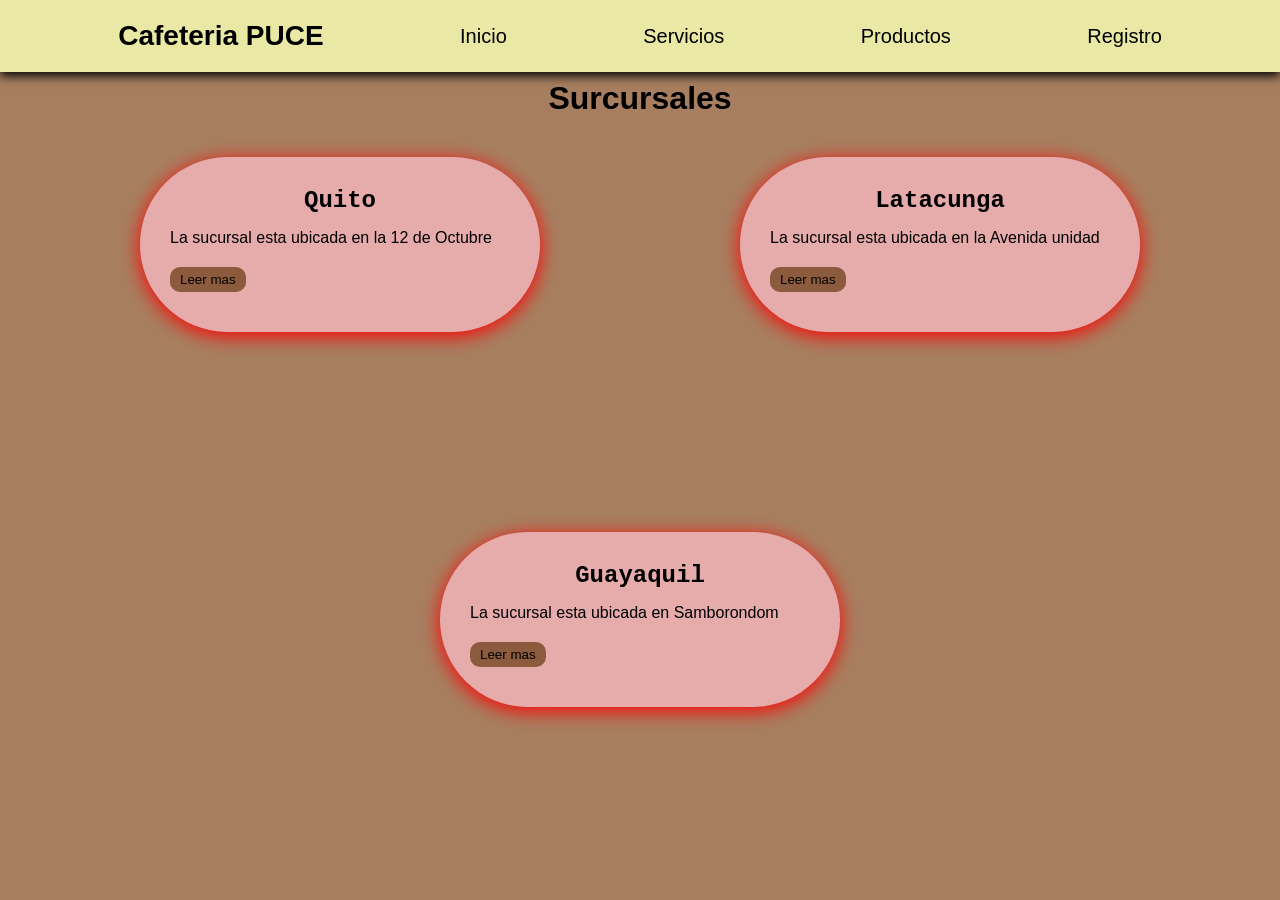
==== index.html @ d7a9ce5d "Cafeteria primera version" ====
<!doctype html>
<html lang="en">
  <head>
    <meta charset="UTF-8" />
    <link rel="icon" type="image/svg+xml" href="/favicon.svg" />
    <meta name="viewport" content="width=device-width, initial-scale=1.0" />

    <link rel="stylesheet" href="./src/css/style.css">
    <title>COFFEE PUCE</title>
    <style>
      h2{
        font-family: 'Courier New', Courier, monospace;
      }
      
    </style>
  </head>
  <body style="background-color: #A77F60;">
    <nav class="nav-bar">
        <div class="logo">Cafeteria PUCE</div>
        <a href="">Inicio</a>
        <a href="">Servicios</a>
        <a href="">Productos</a>
        <a href="">Registro</a>
    </nav>
    <h1 id="titulo-principal">Surcursales</h1>
    <div class="contenedor-principal">
      <div class="Targeta">
        <h2>Quito</h2>
        <p>La sucursal esta ubicada en la 12 de Octubre</p>
        <button class="boton-targeta">Leer mas</button>
      </div>

      <div class="Targeta">
        <h2>Latacunga</h2>
        <p>La sucursal esta ubicada en la Avenida unidad</p>
        <button class="boton-targeta">Leer mas</button>
      </div>

      <div class="Targeta">
        <h2>Guayaquil</h2>
        <p>La sucursal esta ubicada en Samborondom</p>
        <button class="boton-targeta">Leer mas</button>
      </div>
  
  </body>
</html>
---- src/css/style.css ----
/*SELECTOR UNIVERSAL*/
*{
  margin: 0;
  padding: 0;
  box-sizing: border-box;
}

/*SELECTOR DE TIPO*/
body{
  font-family: Arial, Helvetica, sans-serif;
  color: black;
  padding-top: 80px;
  text-align: justify;
}

/*SELECTOR DE CLASE*/
.nav-bar{
  position: fixed;
  top: 0;
  width: 100%;
  background-color: #e9e8a5;
  display: flex;
  justify-content: space-around;
  align-items: center;
  padding: 20px 50px;
  box-shadow: 0 4px 10px rgba(0, 0, 0, 1);
  z-index: 1000;
}

/*SELECTOR POR ID*/
#titulo-principal{
  margin-bottom: 40px;
  color: #000000;
  text-align: center;
  }

  .logo{
    color: #000000;
    font-size: 1.75rem;
    font-weight: bold;
  }

  .nav-bar > a{
    color: #000000;
    text-decoration: none;
    font-size: 1.25rem;
    transition: color 0.3s ease;
  }

  .nav-bar > a:hover{
    color: #720000;
  }

  .contenedor-principal{
    display: flex;
    justify-content: center;
    gap: 200px;
    flex-wrap: wrap;
    padding: 0 20px;
  }

  .Targeta{
    background-color: #e6abab;
    padding: 30px;
    width: 400px;
    border-radius: 100px;
    height: 175px;
    box-shadow: 0 4px 20px #ff0000;
  }

  .Targeta:hover{
    transform: traslateY(-10px);
    box-shadow:0 4px 20px #1F150C
  }

  .Targeta h2{
    margin-bottom: 15px;
    color: #000000;
    text-align: center;
  }

  .Targeta p{
    font-size: 1rem;
    margin-bottom: 20px;
    color: #000000;
  }

  .boton-targeta{
    padding: 5px 10px;
    border: none;
    background-color: #8C5A3C;
    border-radius: 10px;
    cursor: pointer;
  }

  .boton-targeta:hover{
    background-color: aliceblue;
  }
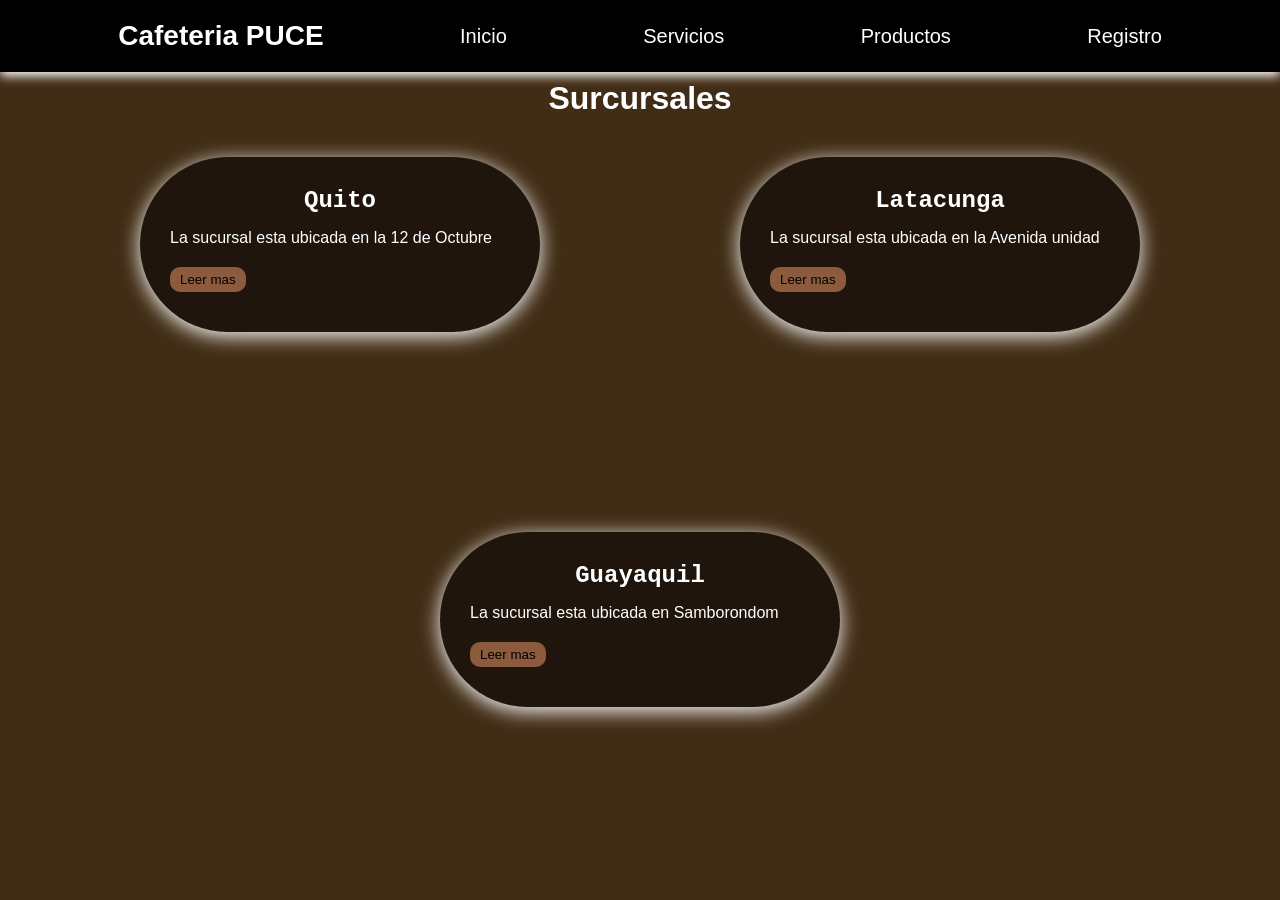
==== commit c1e517a7: "version actualizada" ====
--- a/index.html
+++ b/index.html
@@ -14,18 +14,18 @@
       
     </style>
   </head>
-  <body style="background-color: #A77F60;">
+  <body style="background-color: #412D15;">
     <nav class="nav-bar">
         <div class="logo">Cafeteria PUCE</div>
         <a href="">Inicio</a>
-        <a href="">Servicios</a>
-        <a href="">Productos</a>
+        <a href="./src/pages/servicios.html">Servicios</a>
+        <a href="./src/pages/productos.html">Productos</a>
         <a href="">Registro</a>
     </nav>
     <h1 id="titulo-principal">Surcursales</h1>
     <div class="contenedor-principal">
       <div class="Targeta">
-        <h2>Quito</h2>
+        <h2 class="Quito">Quito</h2>
         <p>La sucursal esta ubicada en la 12 de Octubre</p>
         <button class="boton-targeta">Leer mas</button>
       </div>
--- a/src/css/style.css
+++ b/src/css/style.css
@@ -8,7 +8,7 @@
 /*SELECTOR DE TIPO*/
 body{
   font-family: Arial, Helvetica, sans-serif;
-  color: black;
+  color: rgb(255, 255, 255);
   padding-top: 80px;
   text-align: justify;
 }
@@ -18,30 +18,30 @@
   position: fixed;
   top: 0;
   width: 100%;
-  background-color: #e9e8a5;
+  background-color: #000000;
   display: flex;
   justify-content: space-around;
   align-items: center;
   padding: 20px 50px;
-  box-shadow: 0 4px 10px rgba(0, 0, 0, 1);
+  box-shadow: 0 4px 10px rgb(255, 255, 255);
   z-index: 1000;
 }
 
 /*SELECTOR POR ID*/
 #titulo-principal{
   margin-bottom: 40px;
-  color: #000000;
+  color: #ffffff;
   text-align: center;
   }
 
   .logo{
-    color: #000000;
+    color: #ffffff;
     font-size: 1.75rem;
     font-weight: bold;
   }
 
   .nav-bar > a{
-    color: #000000;
+    color: #ffffff;
     text-decoration: none;
     font-size: 1.25rem;
     transition: color 0.3s ease;
@@ -60,12 +60,12 @@
   }
 
   .Targeta{
-    background-color: #e6abab;
+    background-color: #1F150C;
     padding: 30px;
     width: 400px;
     border-radius: 100px;
     height: 175px;
-    box-shadow: 0 4px 20px #ff0000;
+    box-shadow: 0 4px 20px #ffffff;
   }
 
   .Targeta:hover{
@@ -75,14 +75,14 @@
 
   .Targeta h2{
     margin-bottom: 15px;
-    color: #000000;
+    color: #ffffff;
     text-align: center;
   }
 
   .Targeta p{
     font-size: 1rem;
     margin-bottom: 20px;
-    color: #000000;
+    color: #ffffff;
   }
 
   .boton-targeta{
@@ -97,4 +97,3 @@
     background-color: aliceblue;
   }
 
-
